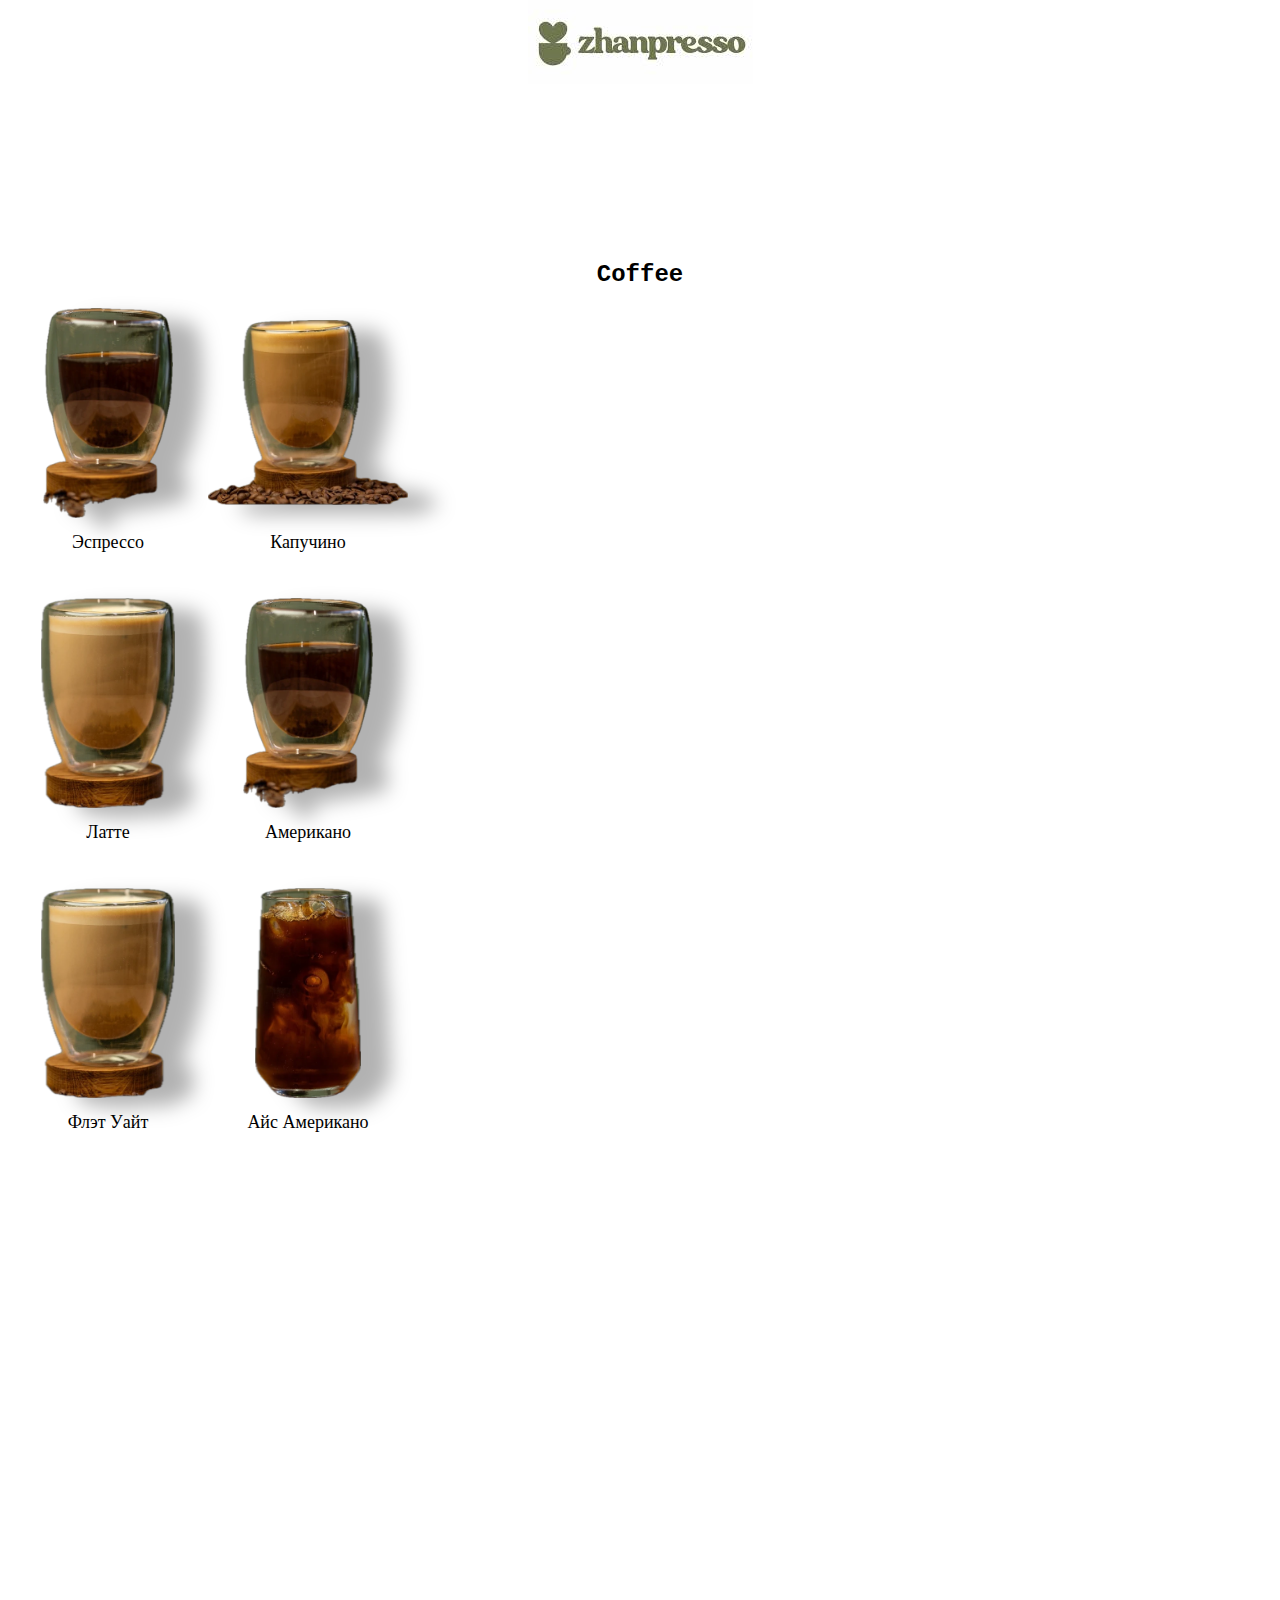
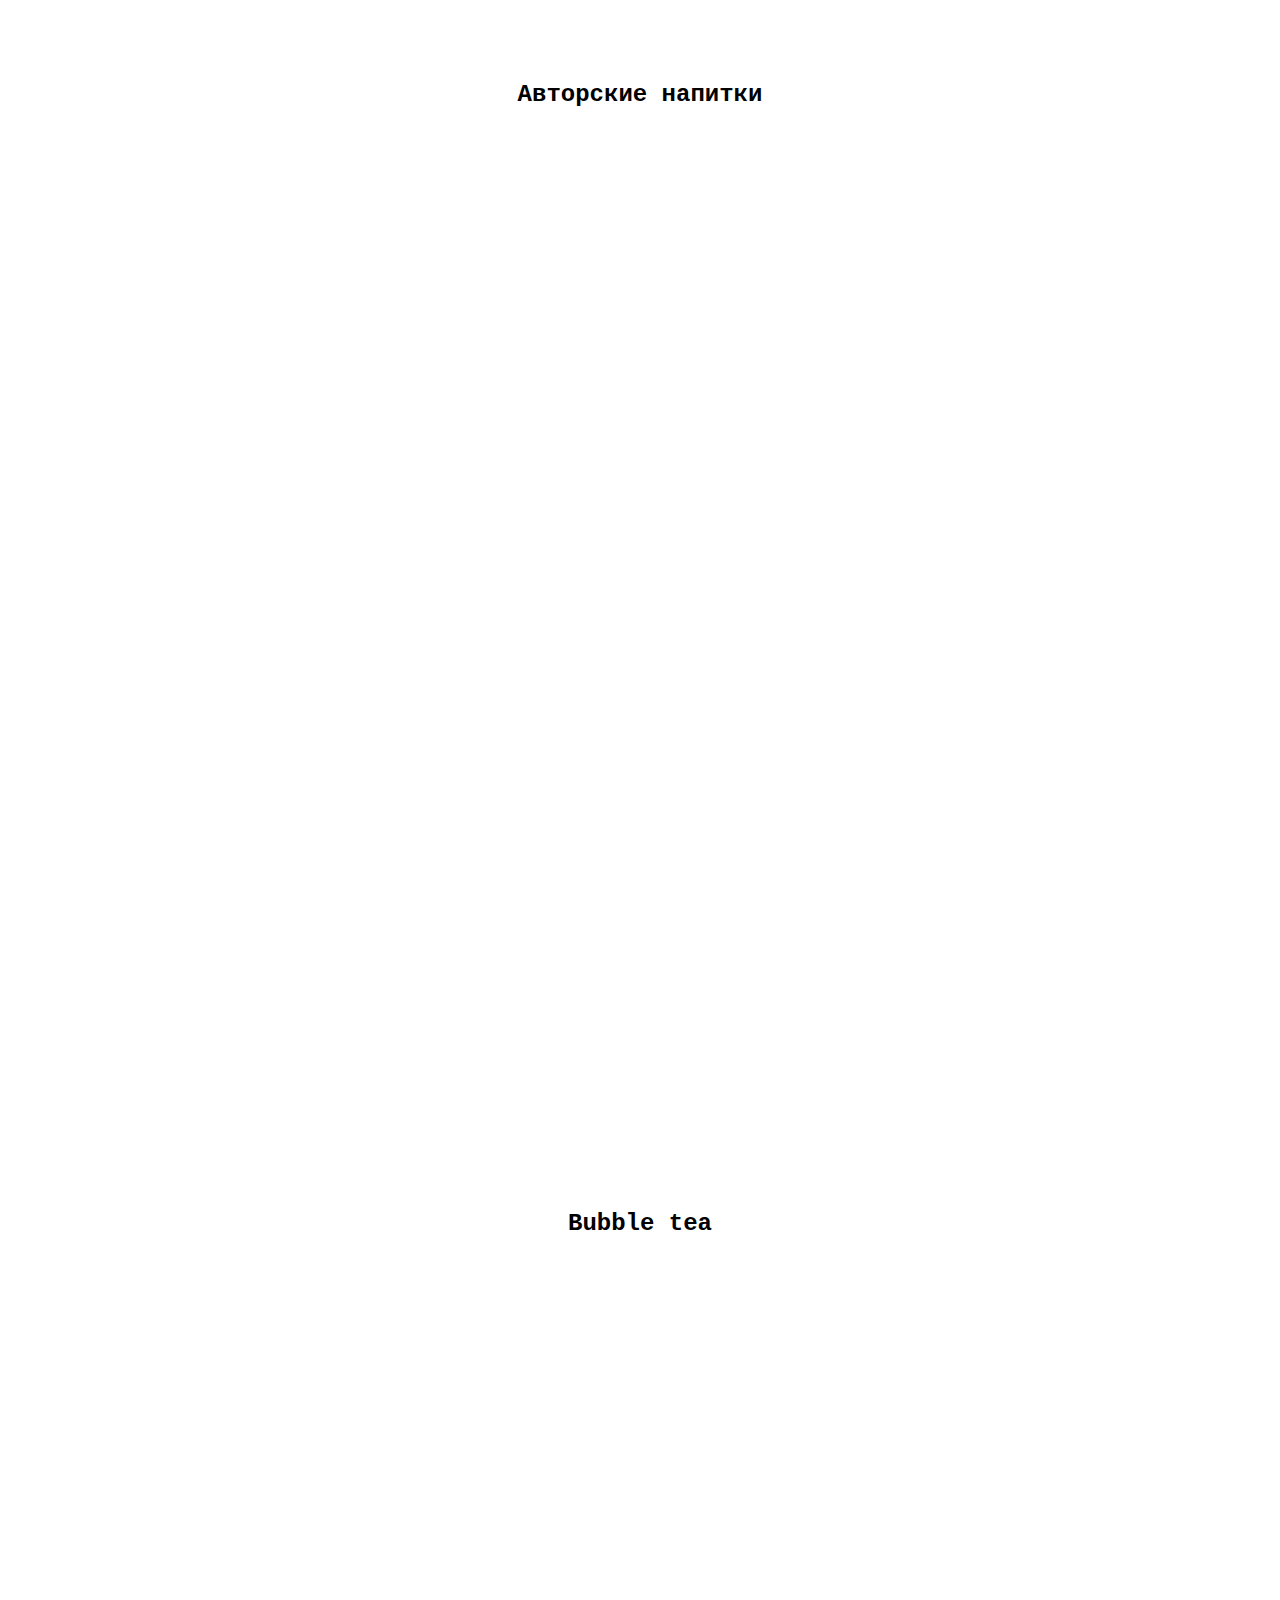
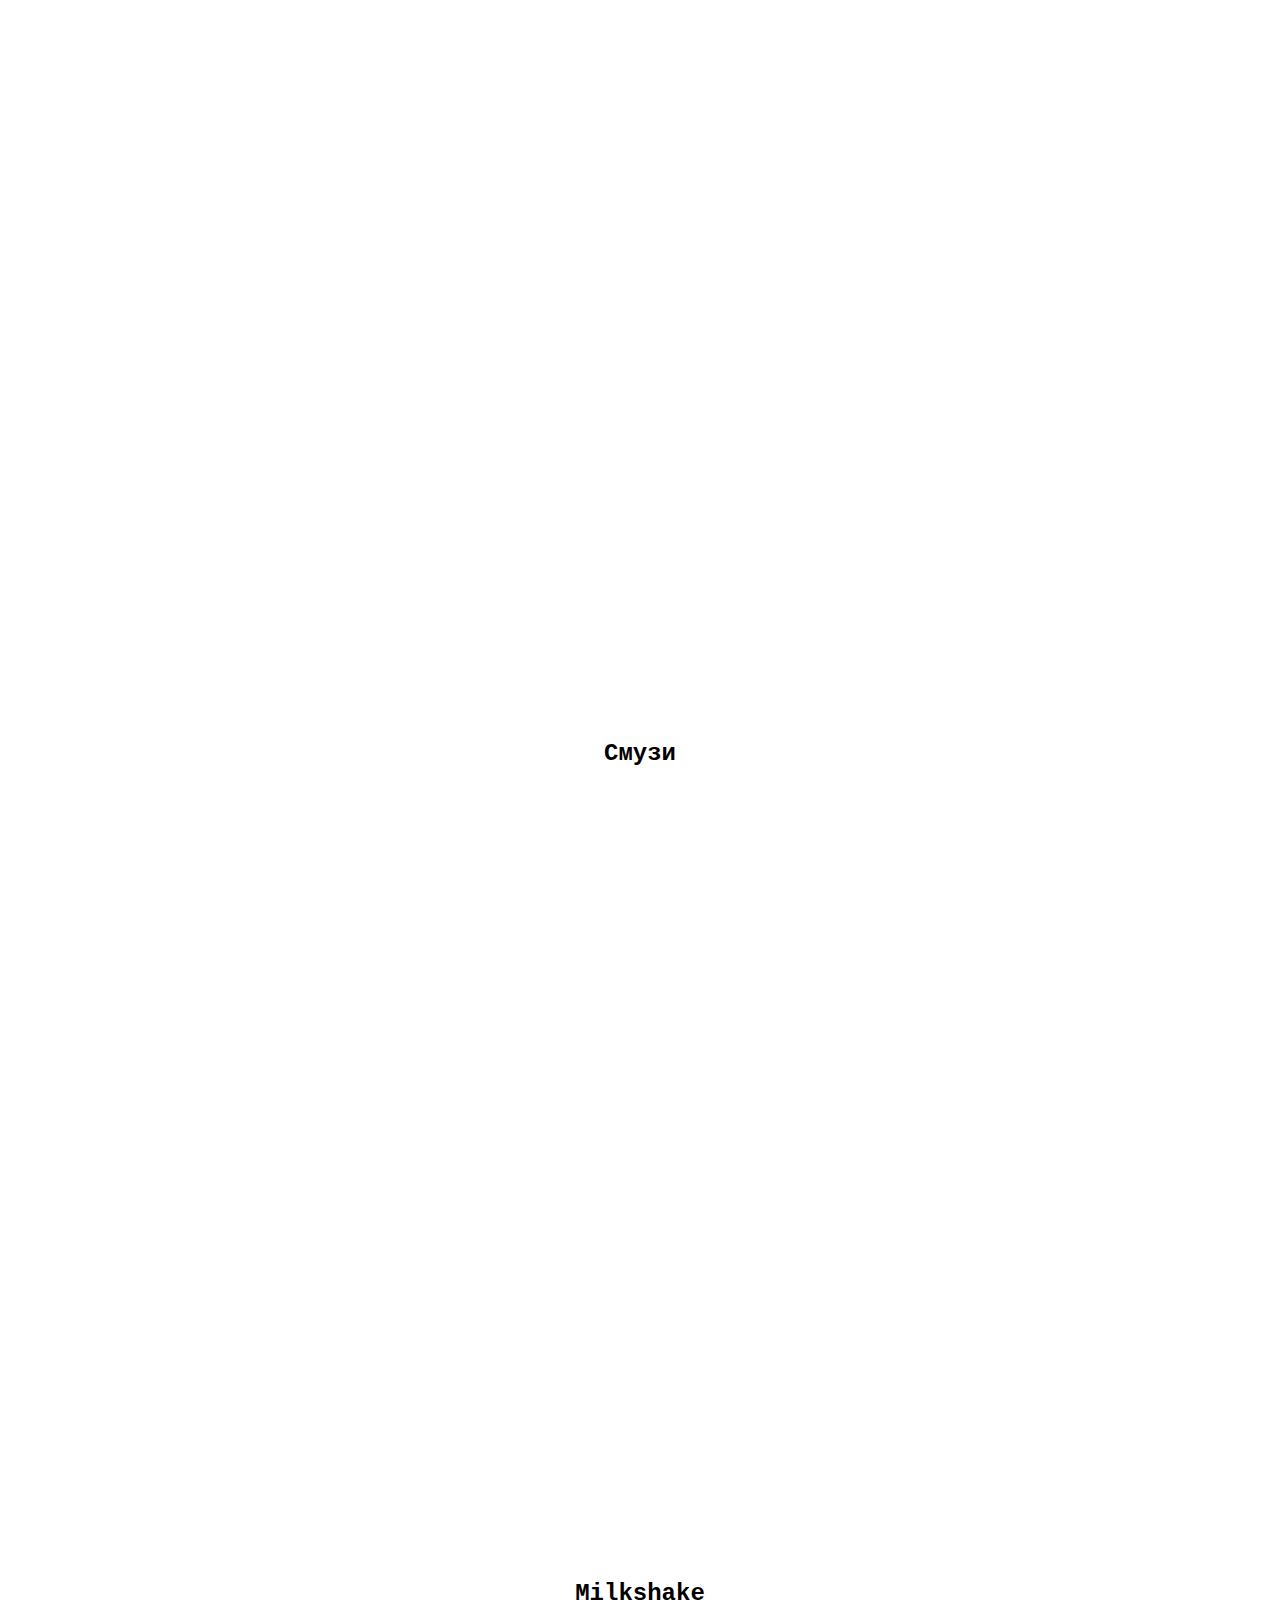
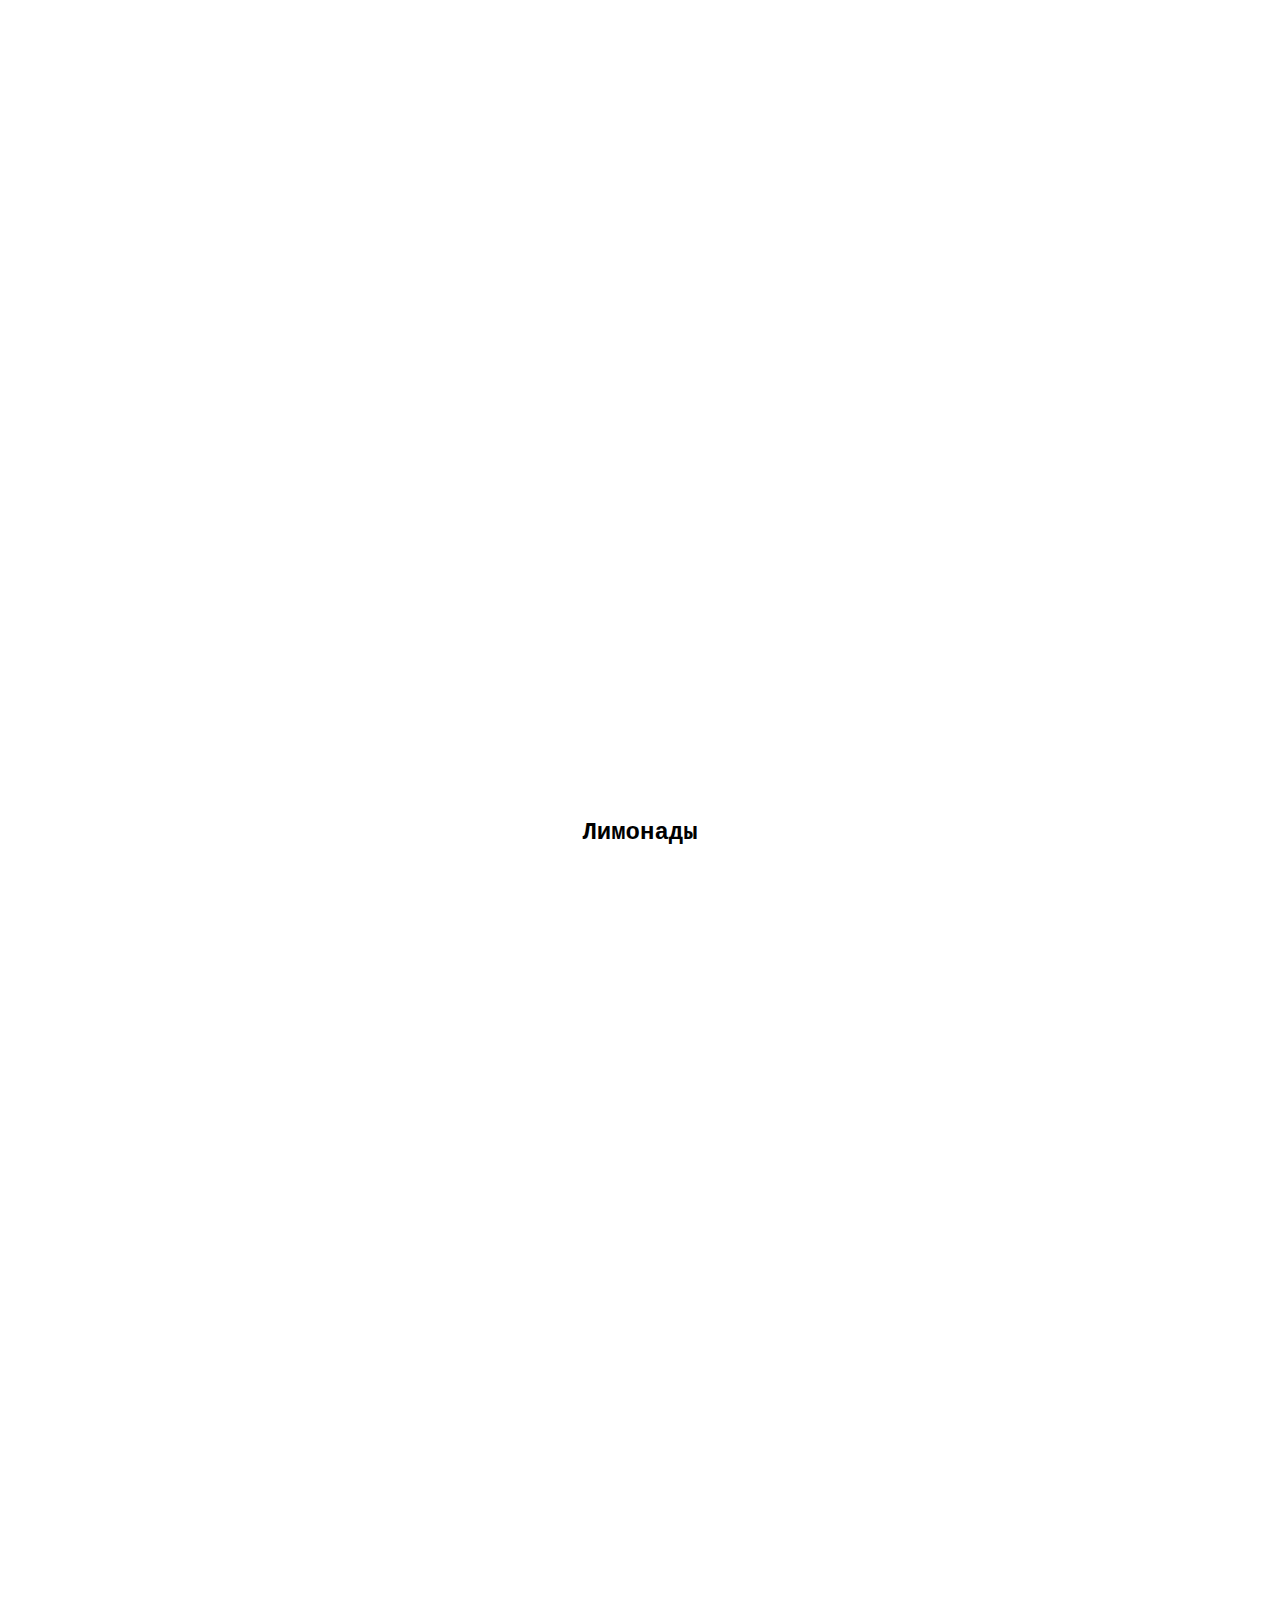
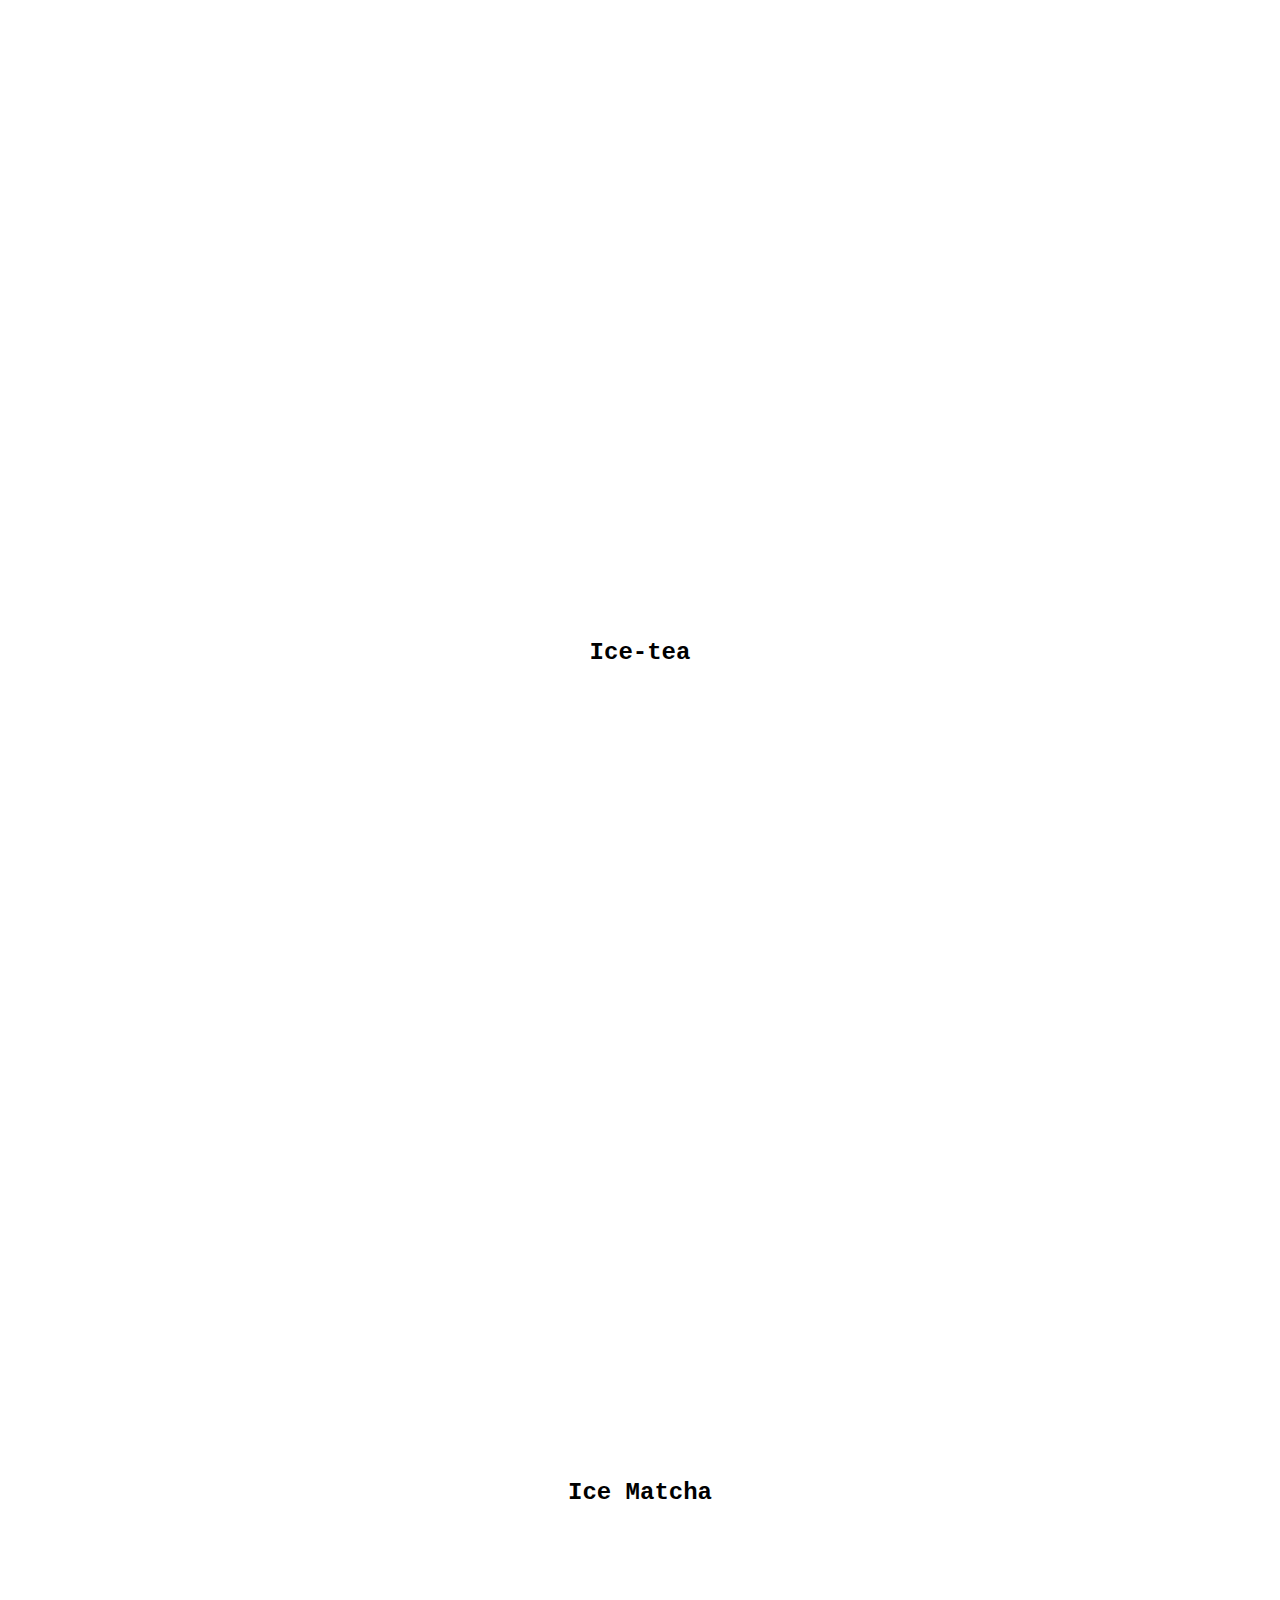
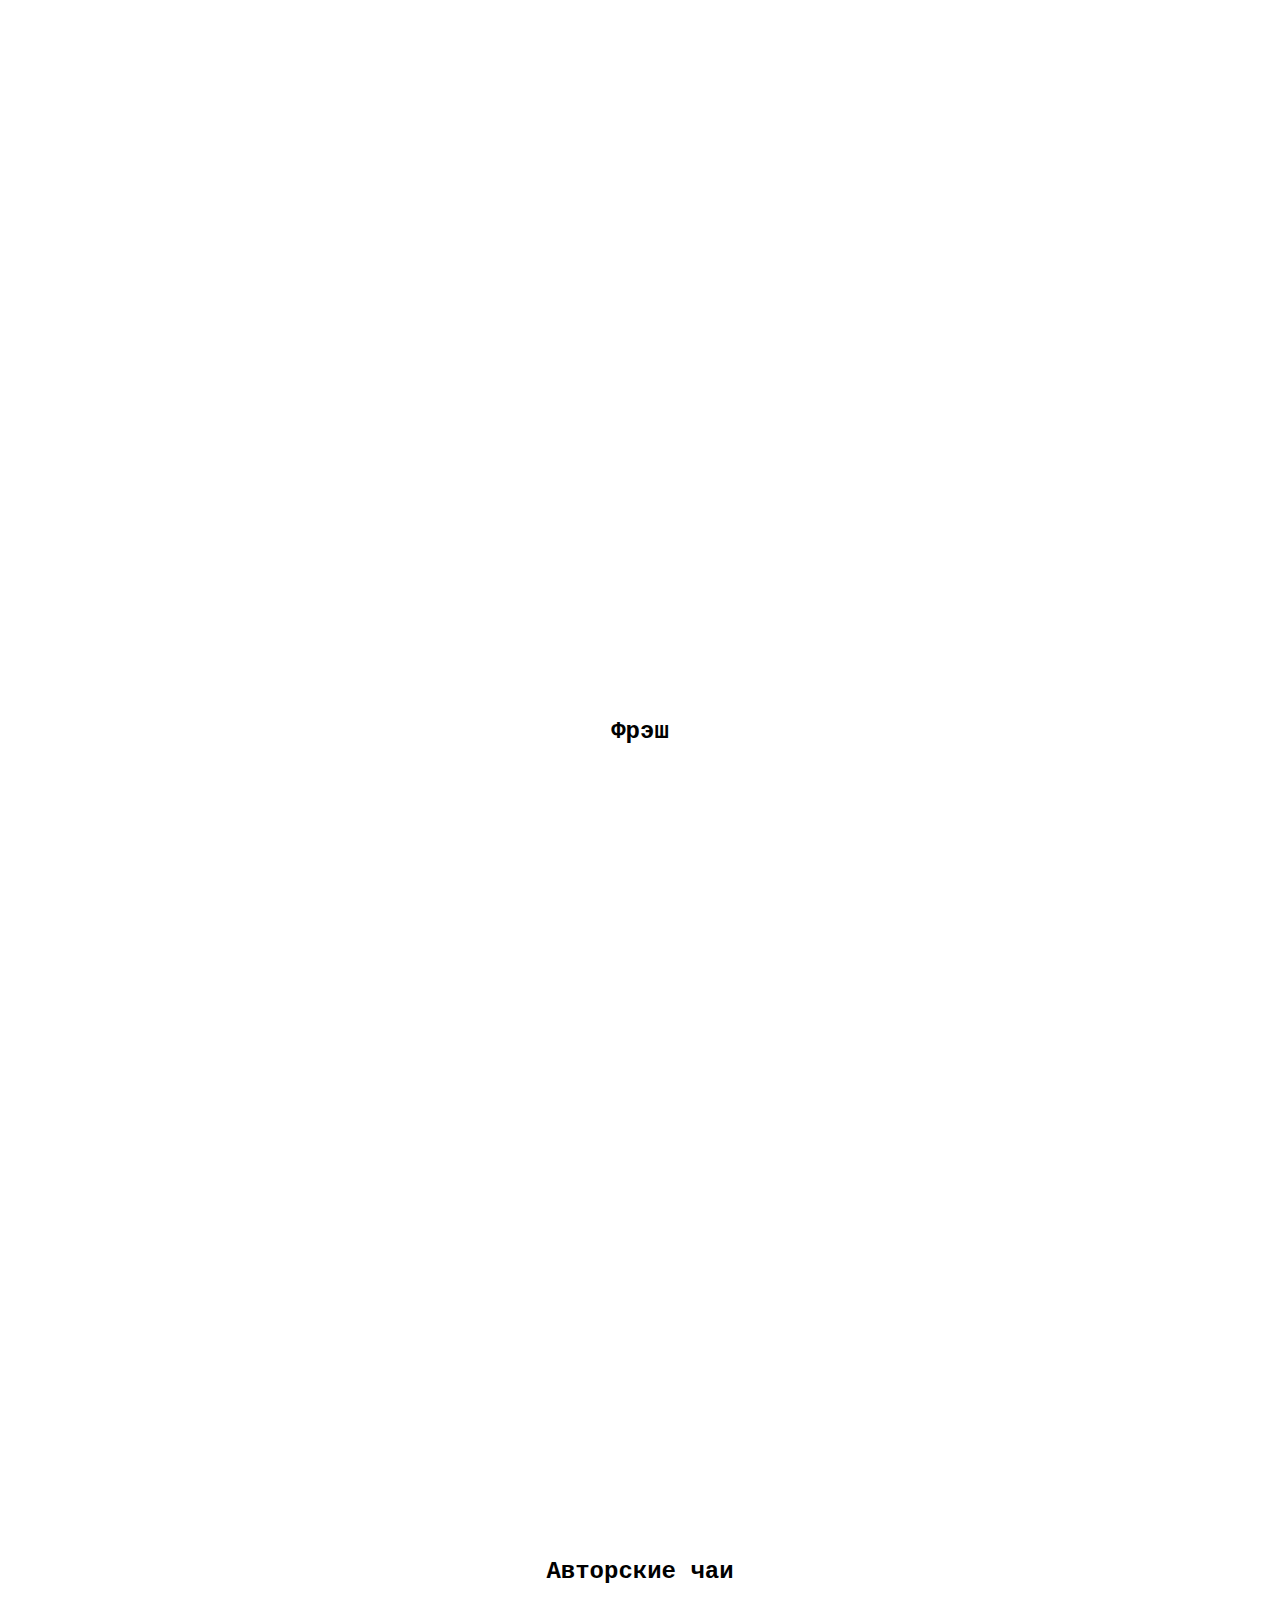
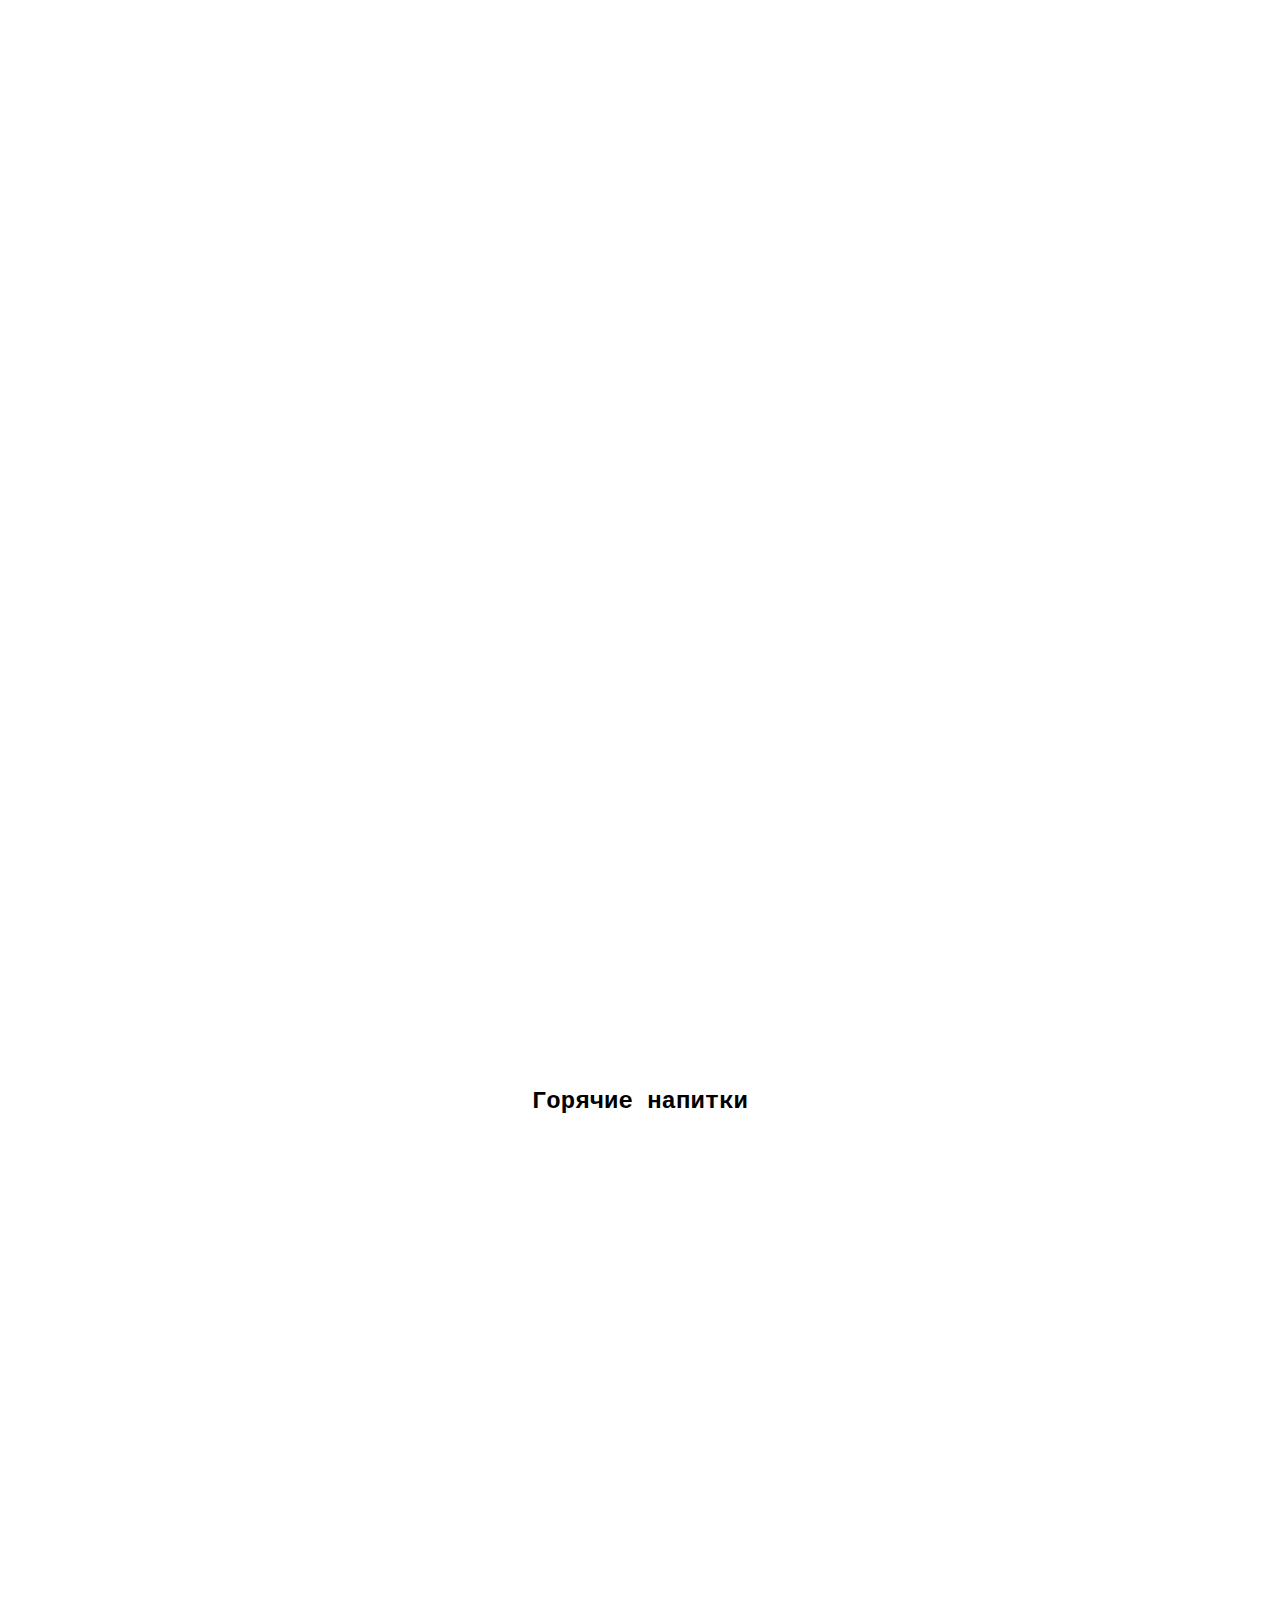
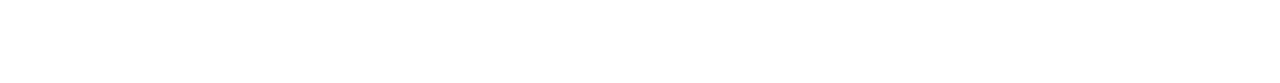
==== index.html @ 4118bc89 "aa" ====
<!DOCTYPE html>
<html lang="en">
<head>
    <meta charset="UTF-8">
    <meta name="viewport" content="width=device-width, initial-scale=1.0">
    <title>Menu</title>
</head>
<link rel="stylesheet" href="style.css">
<body>
    <h2>Coffee</h2>
    <div class="container">
        <div class="content">
            <a href="page.html?id=1"><img src="cofimg/espresso.webp"></a>
            <p>Эспрессо</p>
        </div>
        <div class="content">
            <a href="page.html?id=2"><img src="cofimg/capu.webp"></a>
            <p>Капучино</p>
        </div>
        <div class="content">            
            <a href="page.html?id=3"><img src="cofimg/late.webp"></a>
            <p>Латте</p>
        </div>
        <div class="content">            
            <a href="page.html?id=4"><img src="cofimg/espresso.webp"></a>
            <p>Американо</p>
        </div>
        <div class="content">            
            <a href="page.html?id=5"><img src="cofimg/late.webp"></a>
            <p>Флэт Уайт</p>
        </div>
        <div class="content">            
            <a href="page.html?id=6"><img src="cofimg/iceamericano.webp"></a>
            <p>Айс Американо</p>
        </div>
        <div class="content">            
            <a href="page.html?id=7"><img src="cofimg/icecap.webp"></a>
            <p>Айс Капучино</p>
        </div>
        <div class="content">            
            <a href="page.html?id=8"><img src="cofimg/icecap.webp"></a>
            <p>Айс Латте</p>
        </div>
        
    </div>

    <h2>Авторские напитки</h2>
    <div class="container">
        <div class="content">
            <a href="page.html?id=10"><img src="cofimg/raf.webp"></a>
            <p>Раф</p>
        </div>
        <div class="content">
            <a href="page.html?id=11"><img src="cofimg/raf.webp"></a>
            <p>Фисташково малиновый</p>
        </div>
        <div class="content">
            <a href="page.html?id=12"><img src="cofimg/raf.webp"></a>
            <p>Арахисовый раф</p>
        </div>
        <div class="content">
            <a href="page.html?id=13"><img src="cofimg/raf.webp"></a>
            <p>Qazaqsha раф</p>
        </div>
        <div class="content">
            <a href="page.html?id=14"><img src="cofimg/raf.webp"></a>
            <p>Qurt раф</p>
        </div>
    </div>

    <h2>Bubble tea</h2>
    <div class="container">
        <div class="content">
            <a href="page.html?id=22"><img src="bt/btmango.webp"></a>
            <p>Mango</p>
        </div>
        <div class="content">
            <a href="page.html?id=23"><img src="bt/btstr.webp"></a>
            <p>Strawberry</p>
        </div>
        <div class="content">
            <a href="page.html?id=24"><img src="bt/btlatte.webp"></a>
            <p>Latte</p>
        </div>
        <div class="content">
            <a href="page.html?id=25"><img src="bt/btoreo.webp"></a>
            <p>Oreo</p>
        </div>
        <div class="content">
            <a href="page.html?id=26"><img src="bt/btclas.webp"></a>
            <p>Classic</p>
        </div>
        <div class="content">
            <a href="page.html?id=27"><img src="bt/btmatcha.webp"></a>
            <p>Matcha</p>
        </div>
        
    </div>

    <h2>Смузи</h2>
    <div class="container">
        <div class="content">
            <a href="page.html?id=43"><img src="drinks/smapelim.webp"></a>
            <p>Апельсин-Имбирь</p>
        </div>
        <div class="content">
            <a href="page.html?id=44"><img src="drinks/smkiwiyab.webp"></a>
            <p>Киви-Яблоко</p>
        </div>
        <div class="content">
            <a href="page.html?id=45"><img src="cat.gif"></a>
            <p>Малина-Смородина</p>
        </div>
        <div class="content">
            <a href="page.html?id=46"><img src="cat.gif"></a>
            <p>Клубника-Банан</p>
        </div>
        
    </div>

    <h2>Milkshake</h2>
    <div class="container">
        <div class="content">
            <a href="page.html?id=40"><img src="drinks/mlplomb.webp"></a>
            <p>Пломбир</p>
        </div>
        <div class="content">
            <a href="page.html?id=41"><img src="drinks/mlmal.webp"></a>
            <p>Малиновый</p>
        </div>
        <div class="content">
            <a href="page.html?id=42"><img src="drinks/mlshok.webp"></a>
            <p>Шоколадный</p>
        </div>
        
    </div>

    <h2>Лимонады</h2>
    <div class="container">
        <div class="content">
            <a href="page.html?id=28"><img src="limonade/moxito.webp"></a>
            <p>Мохито</p>
        </div>
        <div class="content">
            <a href="page.html?id=29"><img src="limonade/dynlaim.webp"></a>
            <p>Дыня-лайм</p>
        </div>
        <div class="content">
            <a href="page.html?id=30"><img src="limonade/arbapel.webp"></a>
            <p>Арбуз-Апельсин</p>
        </div>
        <div class="content">
            <a href="page.html?id=31"><img src="cat.gif"></a>
            <p>Арбуз-Дыня</p>
        </div>
        <div class="content">
            <a href="page.html?id=32"><img src="cat.gif"></a>
            <p>Персик-Лимон</p>
        </div>
        <div class="content">
            <a href="page.html?id=33"><img src="limonade/grush.webp"></a>
            <p>Грушевый</p>
        </div>
        <div class="content">
            <a href="page.html?id=34"><img src="limonade/grapelichi.webp"></a>
            <p>Грейпфрут-Личи</p>
        </div>
        
    </div>

    <h2>Ice-tea</h2>
    <div class="container">
        <div class="content">
            <a href="page.html?id=37"><img src="drinks/itcitr.webp"></a>
            <p>Цитрусовый</p>
        </div>
        <div class="content">
            <a href="page.html?id=38"><img src="drinks/itarblaim.webp"></a>
            <p>Арбуз-Лайм</p>
        </div>
        <div class="content">
            <a href="page.html?id=39"><img src="drinks/itoblim.webp"></a>
            <p>Облепиха-Имбирь</p>
        </div>
    </div>

    <h2>Ice Matcha</h2>
    <div class="container">
        <div class="content">
            <a href="page.html?id=47"><img src="drinks/icemat.webp"></a>
            <p>Ice Matcha</p>
        </div>
        <div class="content">
            <a href="page.html?id=48"><img src="drinks/imatmango.webp"></a>
            <p>Ice Matcha Mango</p>
        </div>
        <div class="content">
            <a href="page.html?id=49"><img src="drinks/imatstraw.webp"></a>
            <p>Strawberry</p>
        </div>
    </div>

    <h2>Фрэш</h2>
    <div class="container">
        <div class="content">
            <a href="page.html?id=35"><img src="drinks/frapple.webp"></a>
            <p>Яблоко</p>
        </div>
        <div class="content">
            <a href="page.html?id=36"><img src="drinks/frorange.webp"></a>
            <p>Апельсин</p>
        </div>
        <div class="content">
            <a href="page.html?id=361"><img src="cat.gif"></a>
            <p>Апельсин-Яблоко</p>
        </div>
        
    </div>

    <h2>Авторские чаи</h2>
    <div class="container">
        <div class="content">
            <a href="page.html?id=17"><img src="cofimg/tashchai.webp"></a>
            <p>Ташкентский чай</p>
        </div>
        <div class="content">
            <a href="page.html?id=18"><img src="cofimg/obltea.webp"></a>
            <p>Облепиховый чай</p>
        </div>
        <div class="content">
            <a href="page.html?id=19"><img src="cofimg/imgtea.webp"></a>
            <p>Имбирно-Грушевый</p>
        </div>
        <div class="content">
            <a href="page.html?id=20"><img src="cofimg/karaktea.webp"></a>
            <p>Карак чай</p>
        </div>
        <div class="content">
            <a href="page.html?id=21"><img src="cofimg/maltea.webp"></a>
            <p>Малина-шиповник</p>
        </div>
        
    </div>

    <h2>Горячие напитки</h2>
    <div class="container">
        <div class="content">            
            <a href="page.html?id=9"><img src="cofimg/macha.webp"></a>
            <p>Матча</p>
        </div>
        <div class="content">
            <a href="page.html?id=15"><img src="cofimg/gsh.webp"></a>
            <p>Какао</p>
        </div>
        <div class="content">
            <a href="page.html?id=16"><img src="cofimg/gsh.webp"></a>
            <p>Горячий шоколод</p>
        </div>
        
    </div>

    <script src="scripts.js"></script>
</body>
</html>
---- style.css ----
body {
    background-color: white;
    background-image: url(image.png);
    background-size:auto;
    background-repeat: no-repeat;
    background-position: center top ;
    display: flex;
    justify-content: center;
    flex-direction: column;
}

.container{
    width: 400px;
    height: auto;
    display: grid;
    grid-template-columns: 50% 50%;
    grid-row-gap: 40px;
}

h2{
    margin-top: 20%;
    text-align: center;
    color: black;
    font-family:'Courier New', Courier, monospace;
    font-weight: bold;
}

.content {
    text-align:center;
    height: 250px;
    justify-content: center;
    /* overflow: hidden; */
    opacity: 0;
    transform: translateX(-100px);
    transition: opacity 1s, transform 1s;
}

.hidden {
    opacity: 0;
    transform: translateX(-100px);
}

.visible {
    opacity: 1;
    transform: translateX(0);
}

.content img{
    width: 100%;
    height: 210px;
    object-fit: contain; /* Изображение сохраняет свои пропорции */
    top: 0;
    left: 0;
    filter: drop-shadow(30px 10px 10px rgba(0, 0, 0, 0.3));
    
}
.content p {
    margin: 0;
    padding: 0;
    font-size: 18px;
    height: 40px;
    line-height: 40px;
    animation: zoomIn 2s infinite;
}

@keyframes zoomIn {
    0% {
        transform: scale(1);
    }
    50% {
        transform: scale(1.1);
    }
    100% {
        transform: scale(1);
    }
}
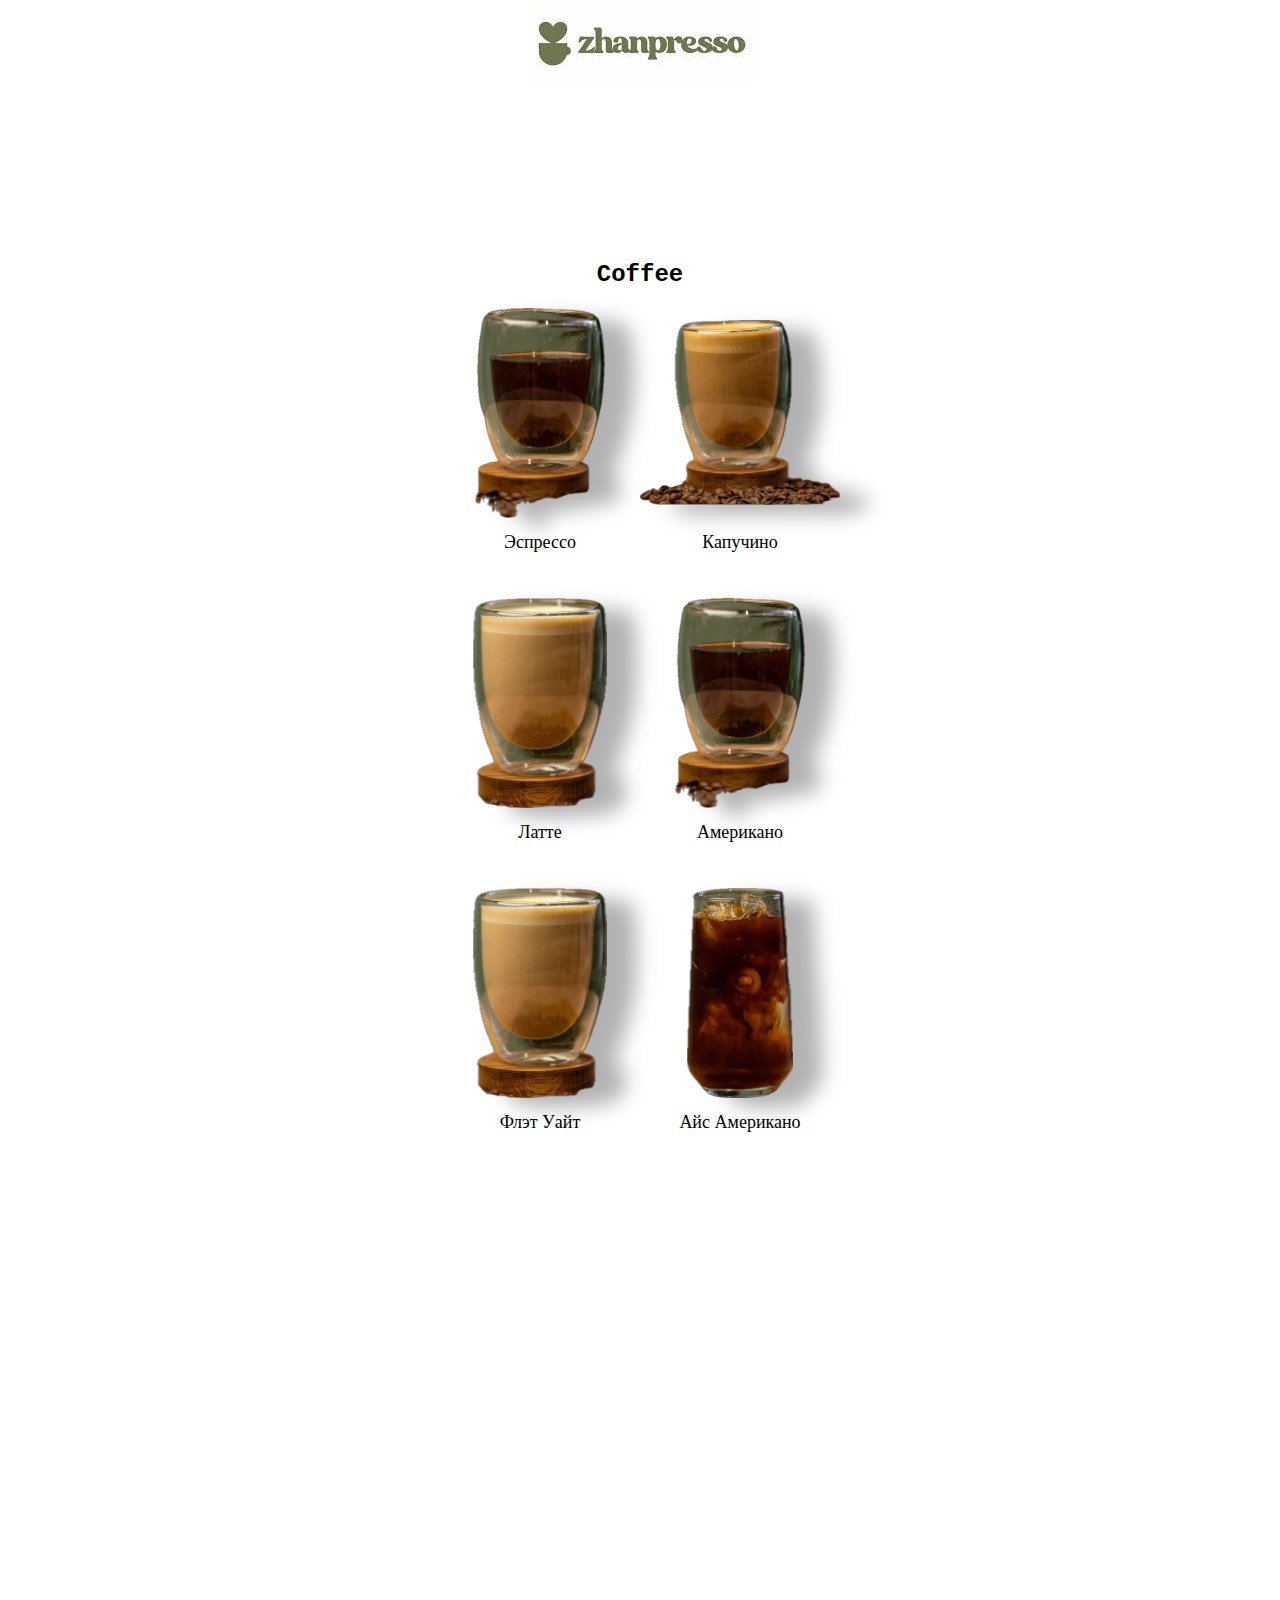
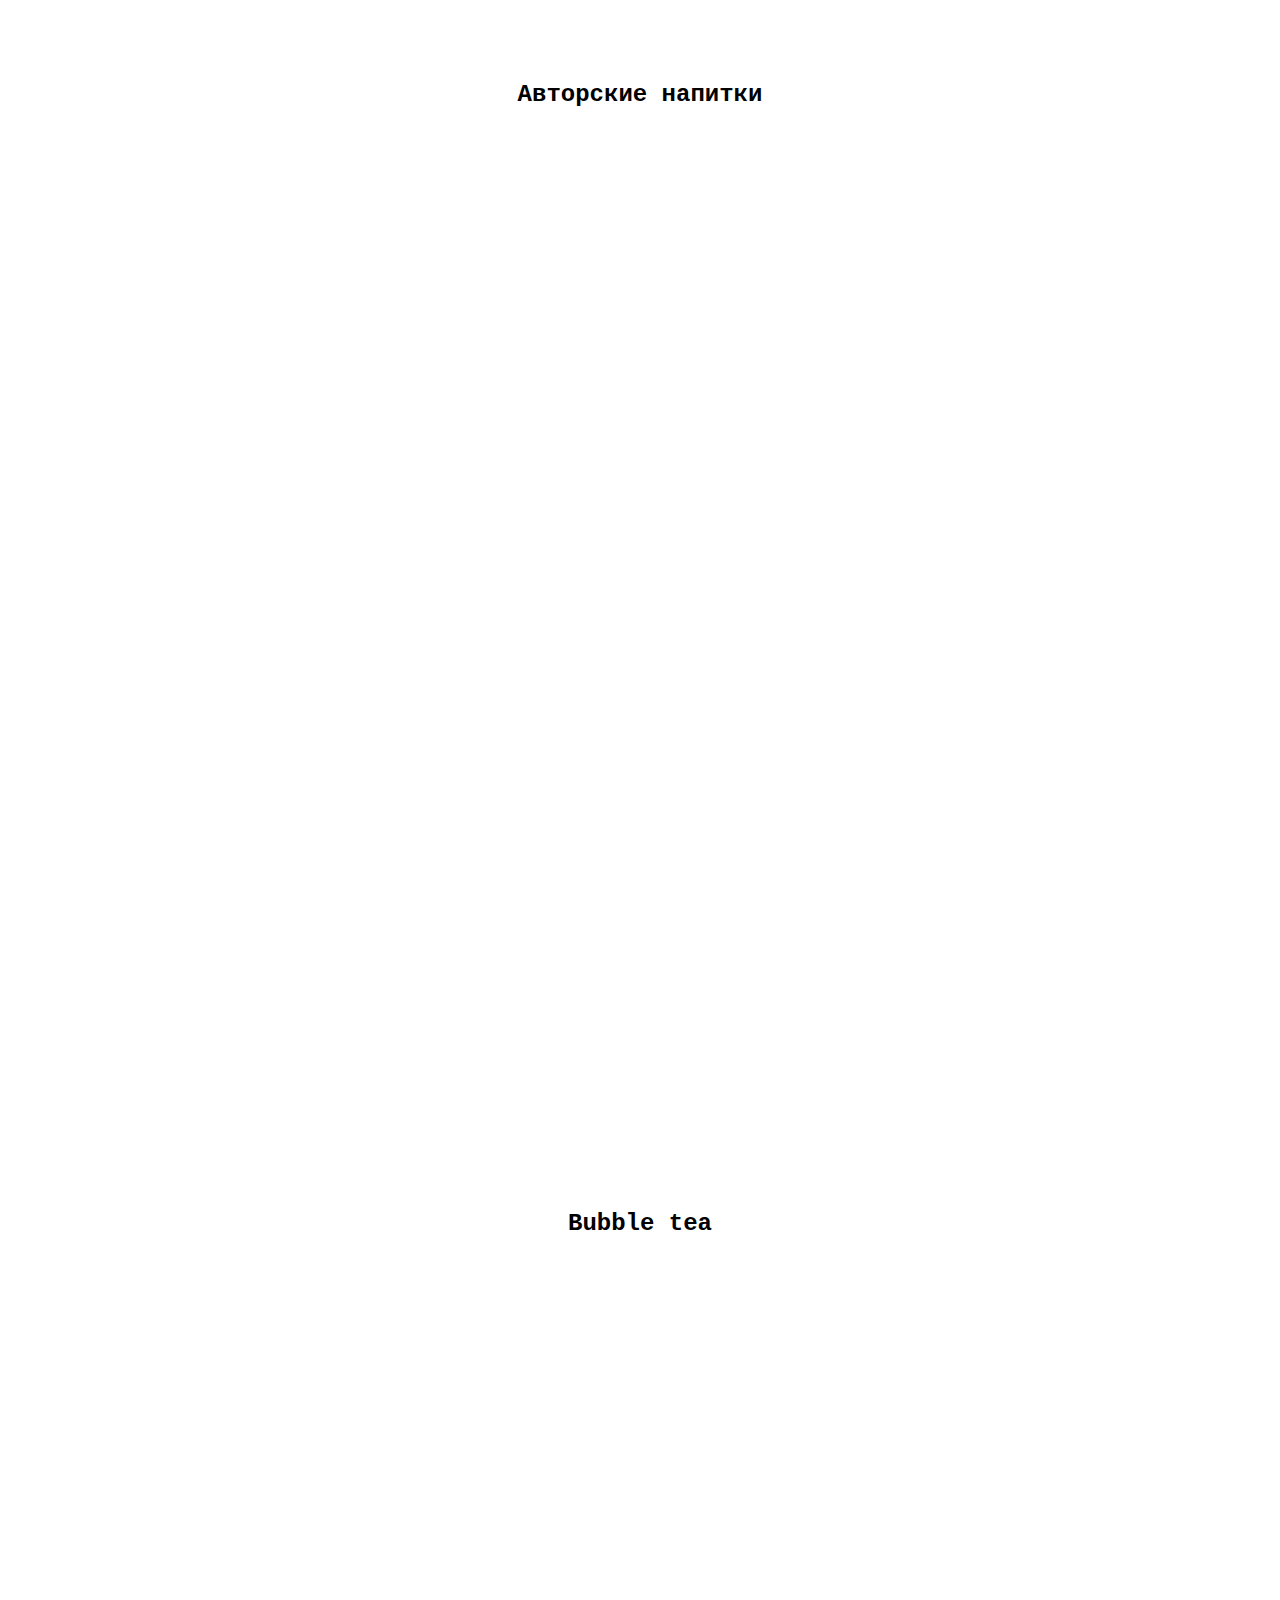
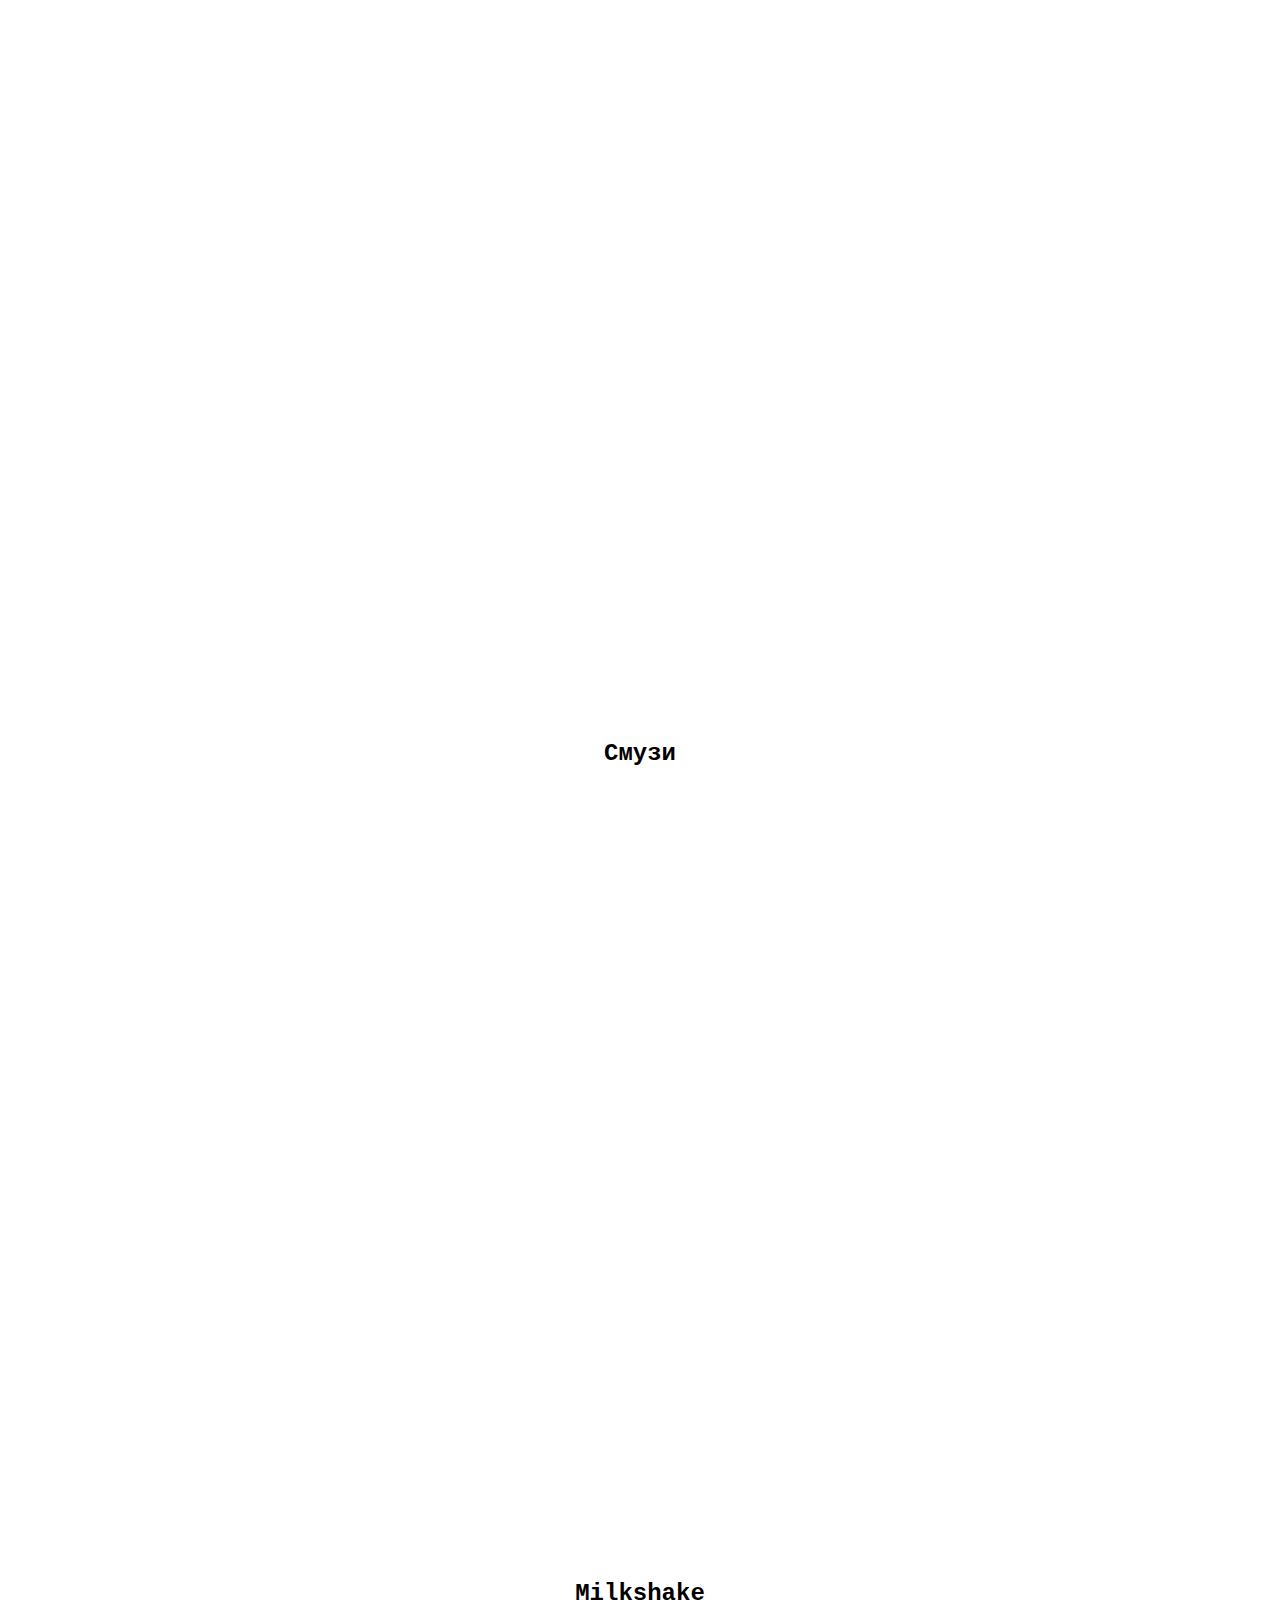
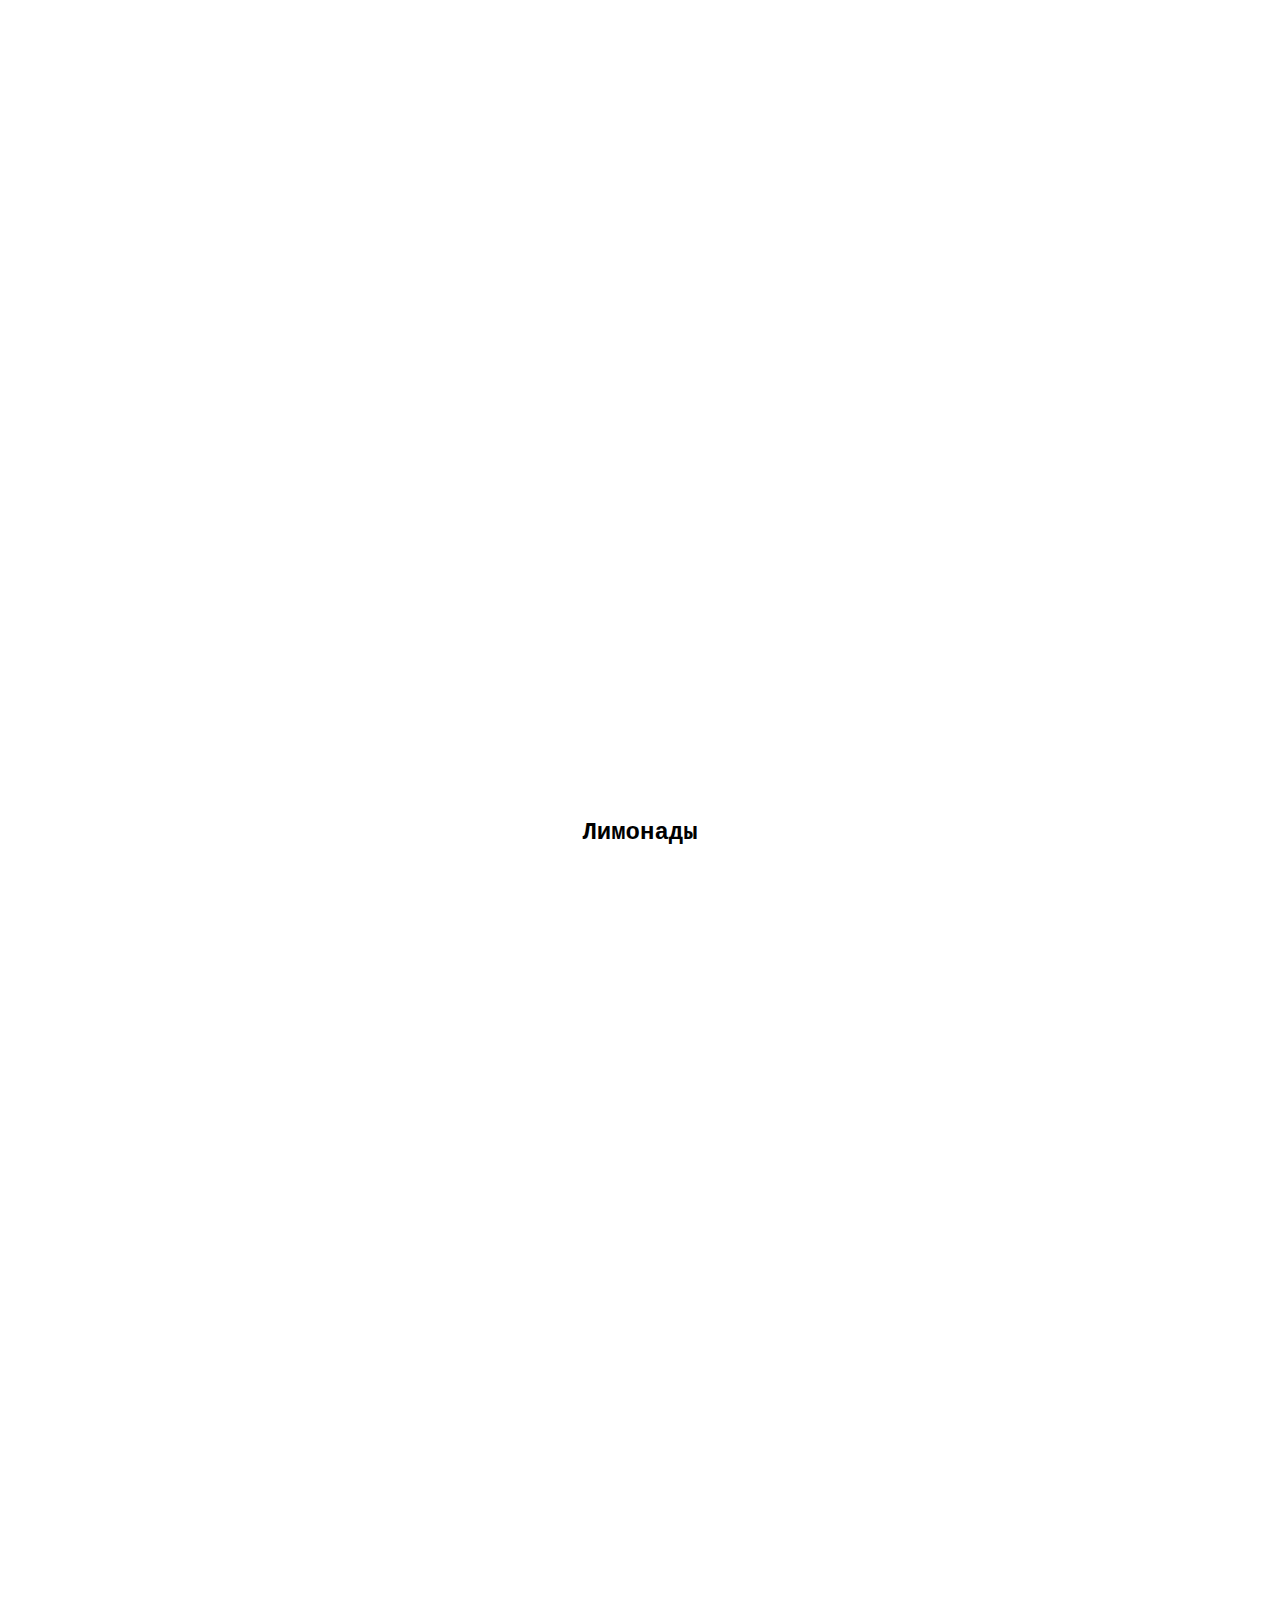
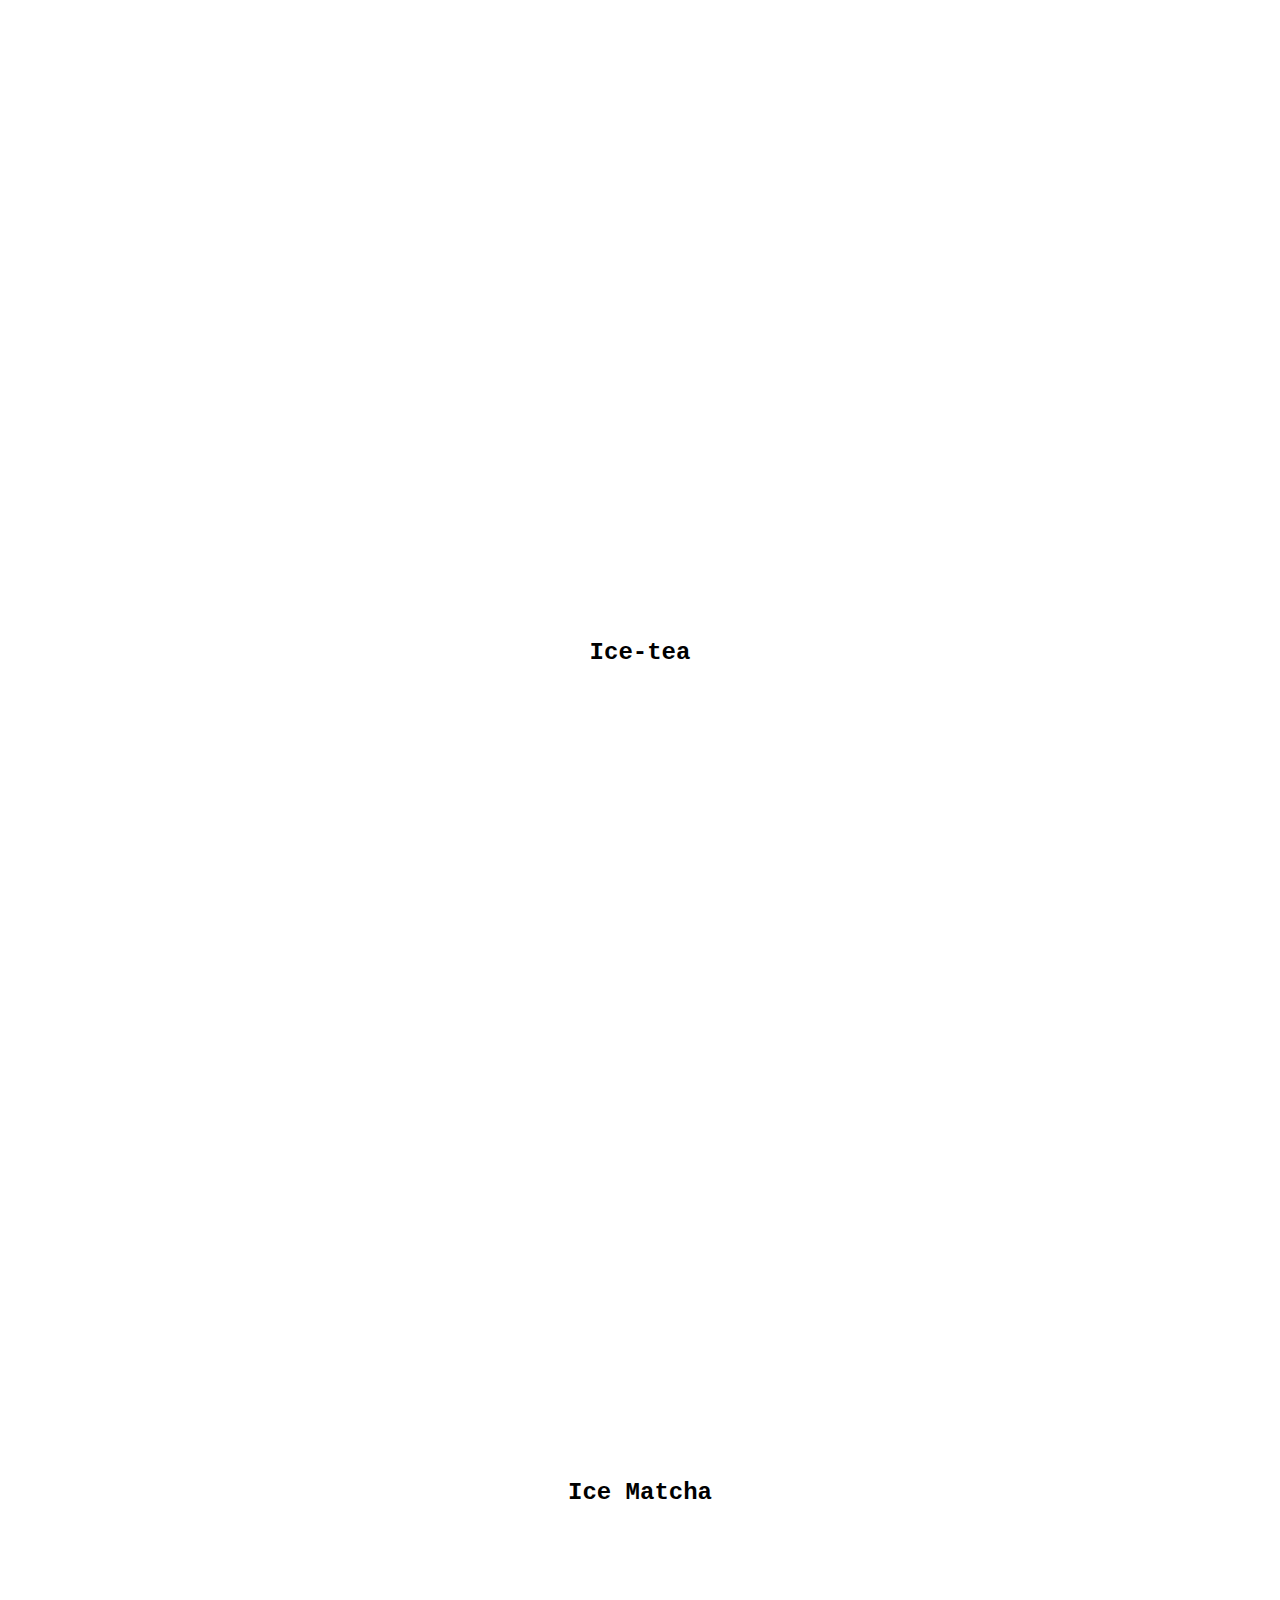
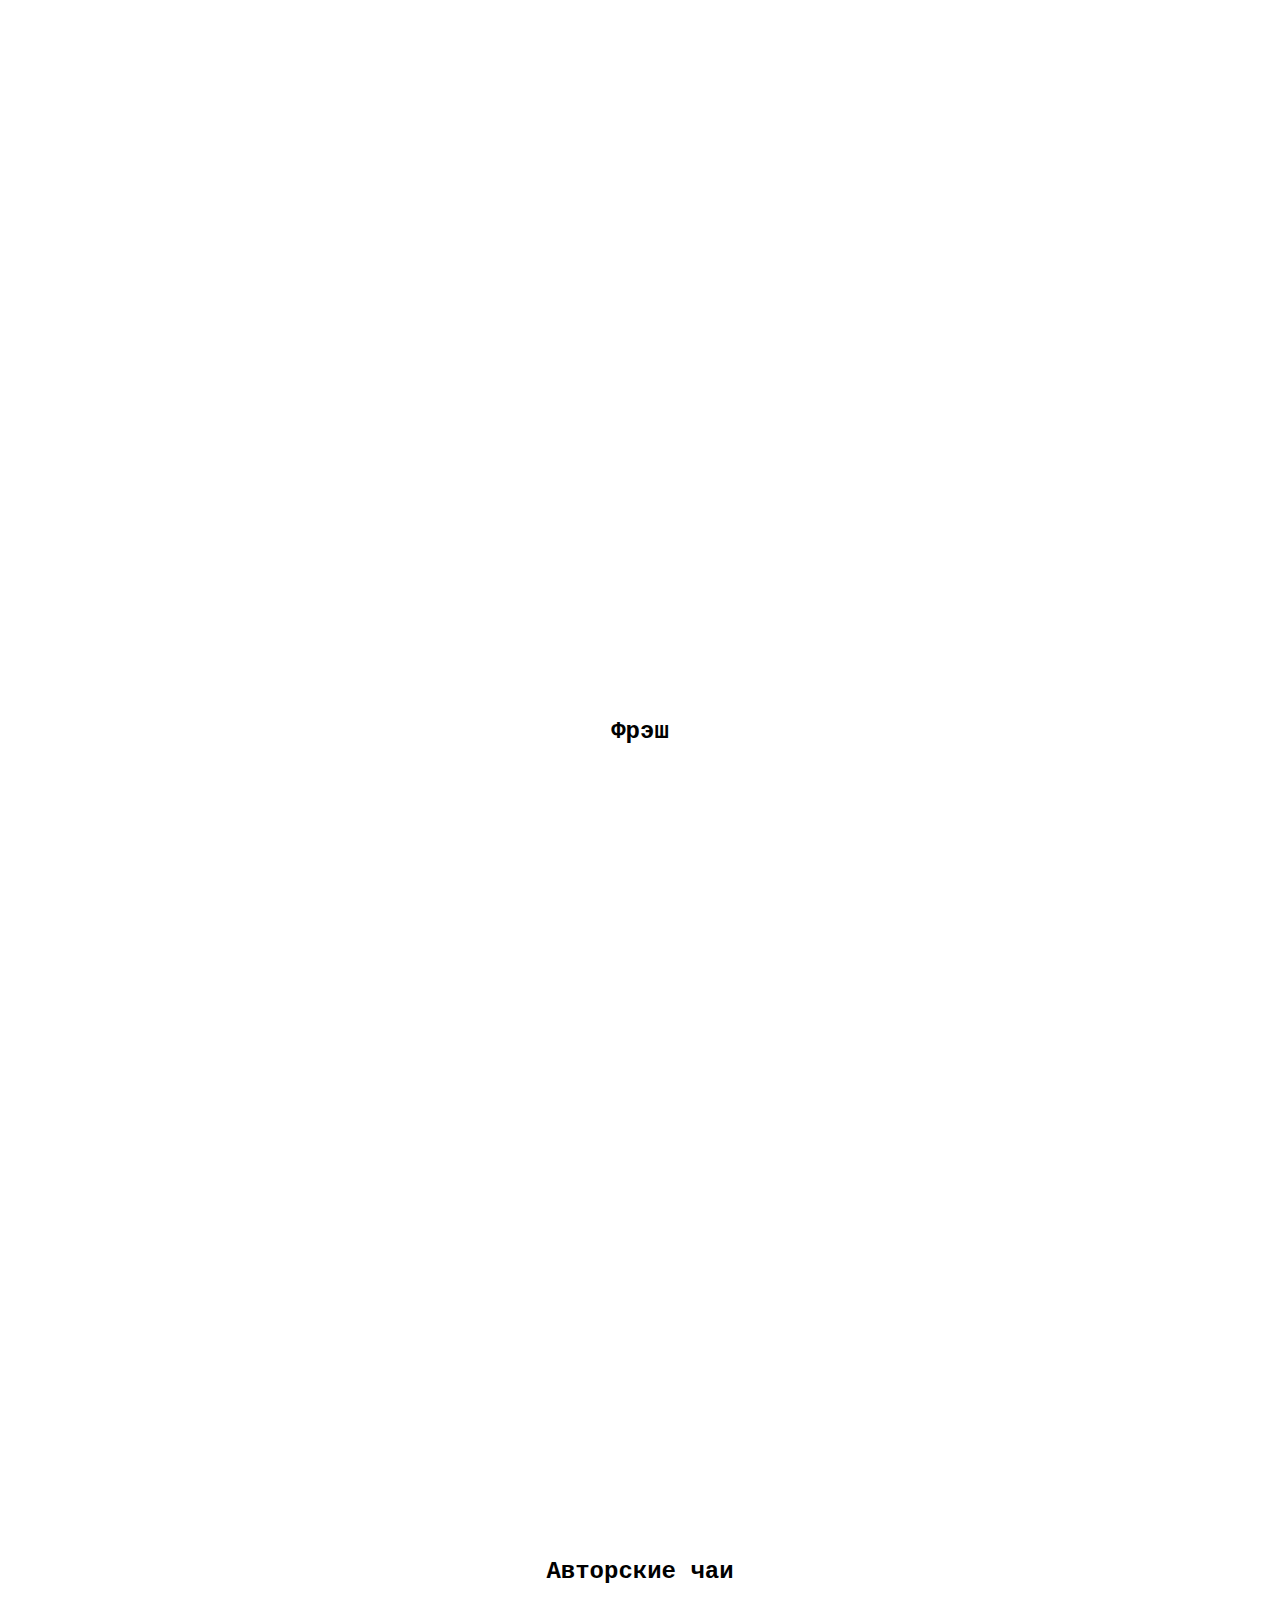
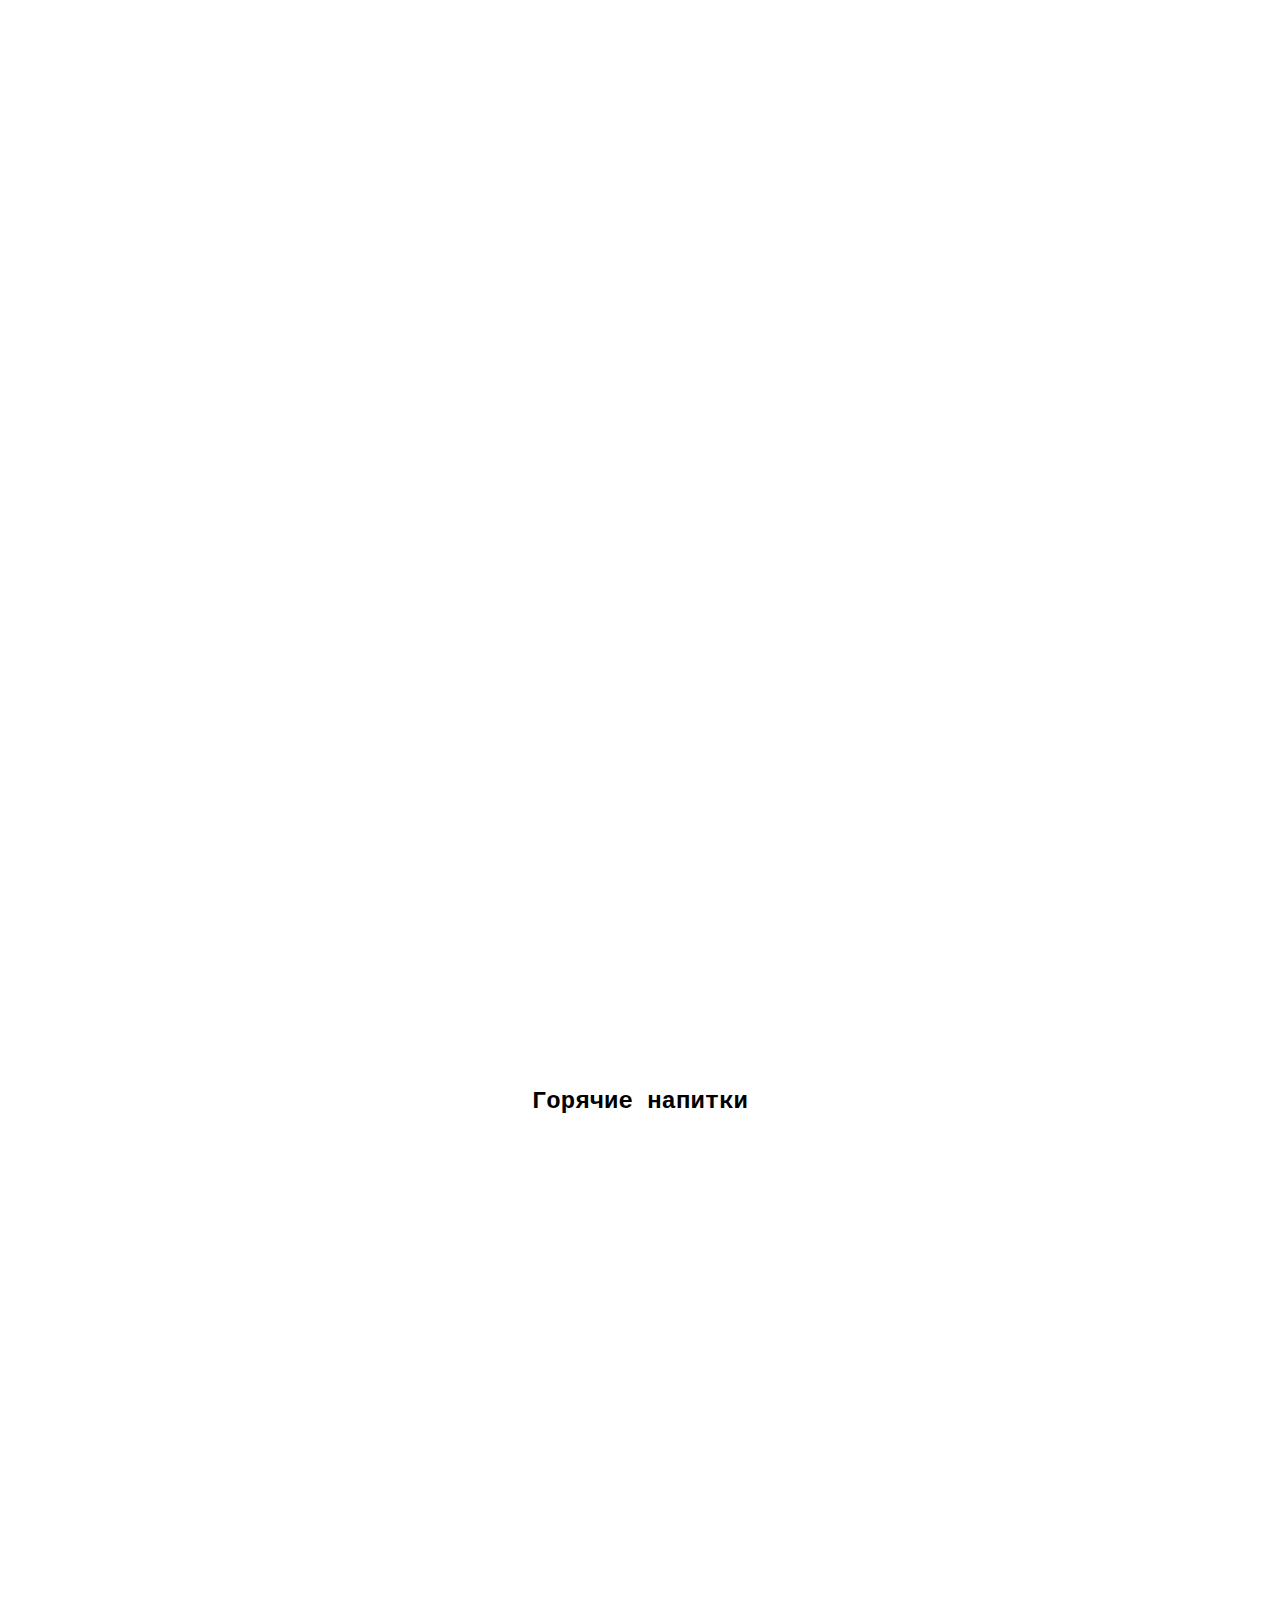
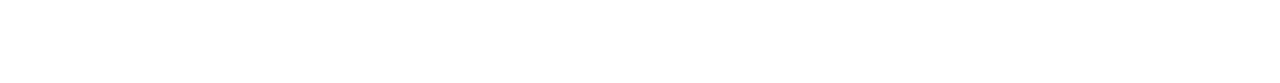
==== commit 1d5a4f24: "a" ====
--- a/index.html
+++ b/index.html
@@ -245,7 +245,7 @@
     <h2>Горячие напитки</h2>
     <div class="container">
         <div class="content">            
-            <a href="page.html?id=9"><img src="cofimg/macha.webp"></a>
+            <a href="page.html?id=141"><img src="cofimg/macha.webp"></a>
             <p>Матча</p>
         </div>
         <div class="content">
--- a/style.css
+++ b/style.css
@@ -15,6 +15,7 @@
     display: grid;
     grid-template-columns: 50% 50%;
     grid-row-gap: 40px;
+    margin: 0 auto;
 }
 
 h2{
